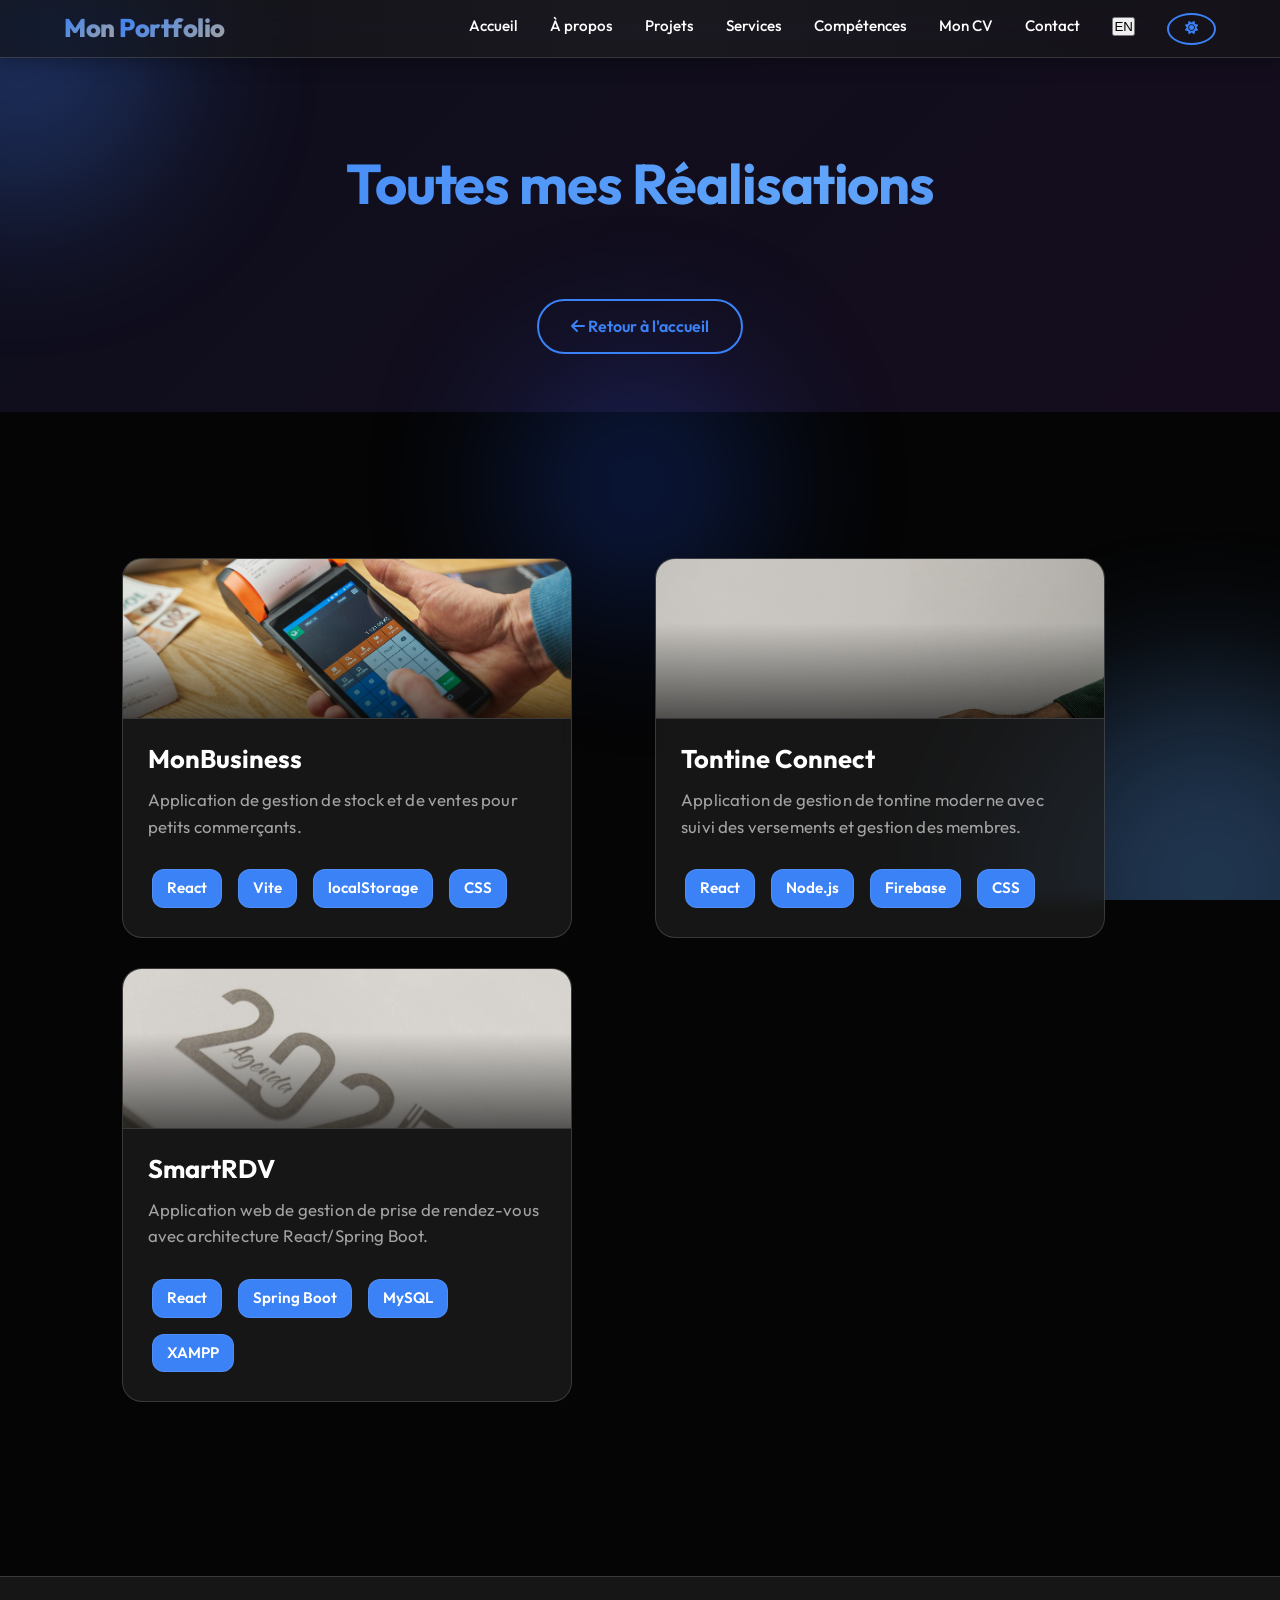
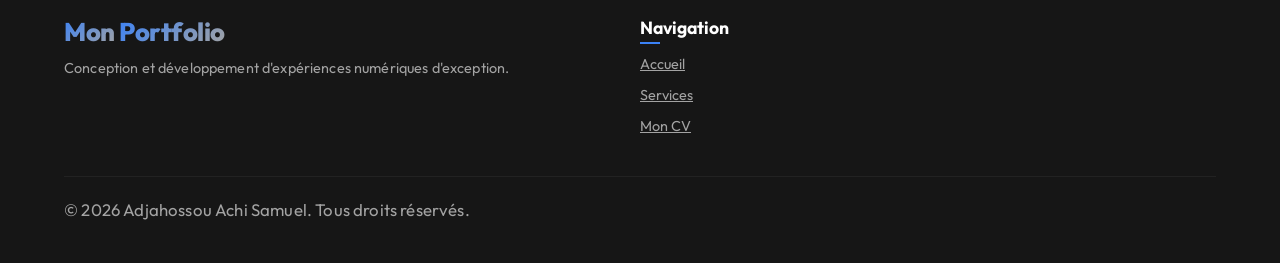
==== projects-list.html @ c3387fb6 "nouvelle mise à jrs" ====
<!DOCTYPE html>
<html lang="fr">
<head>
    <meta charset="UTF-8" />
    <meta name="viewport" content="width=device-width, initial-scale=1.0" />
    <title data-i18n="all-projects-title">Tous mes Projets | Développeur Premium</title>
    <link rel="preconnect" href="https://fonts.googleapis.com" />
    <link rel="preconnect" href="https://fonts.gstatic.com" crossorigin />
    <link href="https://fonts.googleapis.com/css2?family=Inter:wght@400;500;600&family=Outfit:wght@400;500;600;700;800&display=swap" rel="stylesheet" />
    <link rel="stylesheet" href="https://cdnjs.cloudflare.com/ajax/libs/font-awesome/6.0.0/css/all.min.css" />
    <link rel="stylesheet" href="css/style.css" />
    <link rel="stylesheet" href="css/projets.css" />
    <script src="js/languages.js" defer></script>
    <script src="js/projects.js" defer></script>
    <script src="js/i18n.js" defer></script>
    <script src="js/modale.js" defer></script>
    <script src="js/theme.js" defer></script>
    <style>
        .projects-page-header {
            padding: 150px 5% 50px;
            text-align: center;
            background: linear-gradient(135deg, rgba(99, 102, 241, 0.1) 0%, rgba(168, 85, 247, 0.1) 100%);
        }
        .projects-grid-full {
            display: grid;
            grid-template-columns: repeat(auto-fit, minmax(350px, 1fr));
            gap: 30px;
            padding: 50px 5%;
            max-width: 1400px;
            margin: 0 auto;
        }
        .back-home {
            margin-top: 20px;
            display: inline-block;
        }
    </style>
</head>
<body>
    <!-- Animations d'arrière-plan -->
    <div class="background-animations">
      <div class="blob blob-1"></div>
      <div class="blob blob-2"></div>
      <div class="blob blob-3"></div>
    </div>

    <header>
      <div class="logo">
        <h3><span data-i18n="logo-mon">Mon</span> <span>Portfolio</span></h3>
      </div>
      <div class="menu-toggle" id="mobile-menu">
        <i class="fas fa-bars"></i>
      </div>
      <nav id="nav-menu">
        <ul>
          <li><a href="index.html#Accueil" data-i18n="nav-home">Accueil</a></li>
          <li><a href="index.html#APropos" data-i18n="nav-about">À propos</a></li>
          <li><a href="index.html#Projets" data-i18n="nav-projects">Projets</a></li>
          <li><a href="Services/services.html" data-i18n="nav-services">Services</a></li>
          <li><a href="index.html#Competences" data-i18n="nav-skills">Compétences</a></li>
          <li><a href="CV/MON_CV.html" data-i18n="nav-cv">Mon CV</a></li>
          <li><a href="index.html#Contact" data-i18n="nav-contact">Contact</a></li>
          <li>
            <button id="langToggle" class="lang-toggle-btn">EN</button>
          </li>
          <li>
            <button id="themeToggle" class="btn btn-secondary" style="padding: 0.4rem 1rem; border-radius: 50%; min-width: 40px;">
              <i class="fas fa-sun"></i>
            </button>
          </li>
        </ul>
      </nav>
    </header>

    <main>
        <section class="projects-page-header">
            <h1 class="animate-text-gradient" data-i18n="all-projects-title">Toutes mes Réalisations</h1>
            <p class="reveal reveal-up" data-i18n="all-projects-subtitle">Découvrez l'ensemble de mes projets, du développement web aux applications complexes.</p>
            <a href="index.html" class="btn btn-secondary back-home" data-i18n="btn-back-home"><i class="fas fa-arrow-left"></i> Retour à l'accueil</a>
        </section>

        <section class="projects-list-section">
            <div id="projectsGrid" class="projects-grid-full">
                <!-- Les projets seront chargés ici via JS -->
            </div>
        </section>
    </main>

    <!-- Modal pour les projets -->
    <div id="projectModal" class="modal">
        <div class="modal-content">
            <span class="close-modal">&times;</span>
            <div id="modalContent"></div>
        </div>
    </div>

    <footer>
        <div class="footer-content">
            <div class="footer-section">
                <div class="logo">
                    <h3><span data-i18n="logo-mon">Mon</span> <span>Portfolio</span></h3>
                </div>
                <p data-i18n="footer-desc">Conception et développement d'expériences numériques d'exception.</p>
            </div>
            <div class="footer-section">
                <h4 data-i18n="footer-nav-title">Navigation</h4>
                <ul>
                    <li><a href="index.html#Accueil" data-i18n="nav-home">Accueil</a></li>
                    <li><a href="Services/services.html" data-i18n="nav-services">Services</a></li>
                    <li><a href="CV/MON_CV.html" data-i18n="nav-cv">Mon CV</a></li>
                </ul>
            </div>
        </div>
        <div class="footer-bottom">
            <p>&copy; 2026 Adjahossou Achi Samuel. Tous droits réservés.</p>
        </div>
    </footer>

    <script>
        document.addEventListener('DOMContentLoaded', () => {
            const projectsGrid = document.getElementById('projectsGrid');
            const lang = localStorage.getItem('portfolio-lang') || 'fr';
            
            function renderProjectsWithLang(currentLang) {
                if (!window.projectsData) return;
                
                projectsGrid.innerHTML = '';
                
                Object.keys(window.projectsData).forEach(id => {
                    const project = window.projectsData[id];
                    const content = project[currentLang] || project['fr'];
                    
                    const card = document.createElement('div');
                    card.className = 'project-card reveal active';
                    card.setAttribute('data-project', id);
                    
                    card.innerHTML = `
                        <div class="project-card-img">
                            <img src="${project.image}" alt="${content.title}">
                        </div>
                        <div class="project-card-content">
                            <h3>${content.title}</h3>
                            <p>${content.description}</p>
                            <div class="project-card-tech">
                                ${project.technologies.map(tech => `<span class="tech-tag">${tech}</span>`).join('')}
                            </div>
                        </div>
                    `;
                    
                    card.addEventListener('click', () => {
                        if (typeof openProjectModal === 'function') {
                            openProjectModal(id);
                        }
                    });
                    
                    projectsGrid.appendChild(card);
                });
            }

            // Écouter les changements de langue pour re-rendre sans recharger
            document.addEventListener('languageChanged', (e) => {
                renderProjectsWithLang(e.detail.lang);
            });

            // Rendu initial
            if (window.projectsData) {
                renderProjectsWithLang(lang);
                if (window.refreshAnimations) window.refreshAnimations();
            } else {
                const checkData = setInterval(() => {
                    if (window.projectsData) {
                        renderProjectsWithLang(lang);
                        if (window.refreshAnimations) window.refreshAnimations();
                        clearInterval(checkData);
                    }
                }, 50);
                setTimeout(() => clearInterval(checkData), 5000);
            }
        });
    </script>
</body>
</html>
---- css/style.css ----
/* ========================================
   STYLE GÉNÉRAL - PORTFOLIO
   ======================================== */

/* Importation des polices */
@import url("https://fonts.googleapis.com/css2?family=Poppins:wght@300;400;500;600;700;800&display=swap");

/* ========================================
   VARIABLES ET RÉINITIALISATION
   ======================================== */
/* Variable Definitions */
:root {
  --primary-color: #3b82f6;           /* Blue */
  --primary-glow: rgba(59, 130, 246, 0.4);
  --secondary-color: #60a5fa;         /* Light Blue */
  --accent-color: #1d4ed8;            /* Dark Blue */
  --bg-dark: #050505;                 /* Almost Black */
  --bg-card: rgba(30, 30, 30, 0.7);   /* Dark Gray */
  --glass-bg: rgba(20, 20, 20, 0.7);  /* Near Black */
  --glass-border: rgba(255, 255, 255, 0.15); /* Gray border */
  --text-main: #ffffff;               /* White text */
  --text-dim: #a3a3a3;                /* Gray text */
  --text-light: #525252;              /* Darker Gray text */
  --white: #ffffff;
  --black: #000000;
  --gradient-main: linear-gradient(135deg, var(--primary-color), var(--text-dim));
  --glass-shadow: 0 10px 40px rgba(0, 0, 0, 0.5);
  --transition-smooth: all 0.5s cubic-bezier(0.4, 0, 0.2, 1);
}

[data-theme="light"] {
  --primary-color: #0055ff;           
  --primary-glow: rgba(0, 85, 255, 0.3);
  --secondary-color: #0099ff;         
  --accent-color: #00d4ff;            
  --bg-dark: #f2f7ff;                 
  --bg-card: rgba(255, 255, 255, 0.95);
  --glass-bg: rgba(255, 255, 255, 0.85);
  --glass-border: rgba(0, 85, 255, 0.25);
  --text-main: #0a192f;              
  --text-dim: #293d5a;
  --text-light: #557799;
  --glass-shadow: 0 10px 40px rgba(0, 85, 255, 0.15);
}

/* Background Animations */
.background-animations {
  position: fixed;
  top: 0; left: 0; width: 100vw; height: 100vh;
  z-index: -2;
  overflow: hidden;
  pointer-events: none;
}
.blob {
  position: absolute;
  filter: blur(80px);
  opacity: 0.3;
  animation: floatBlob 15s ease-in-out infinite alternate;
  border-radius: 50%;
}
.blob-1 { width: 300px; height: 300px; background: var(--primary-color); top: -10%; left: -10%; }
.blob-2 { width: 400px; height: 400px; background: var(--secondary-color); bottom: -20%; right: -10%; animation-delay: -5s; }
.blob-3 { width: 250px; height: 250px; background: var(--accent-color); top: 40%; left: 40%; animation-delay: -10s; }

@keyframes floatBlob {
  0% { transform: translate(0, 0) scale(1); }
  50% { transform: translate(50px, 100px) scale(1.1); }
  100% { transform: translate(-50px, 50px) scale(0.9); }
}

* {
  margin: 0;
  padding: 0;
  box-sizing: border-box;
}

html {
  scroll-behavior: smooth;
  font-size: 16px;
}

body {
  font-family:
    "Outfit",
    "Inter",
    -apple-system,
    sans-serif;
  color: var(--text-main);
  line-height: 1.6;
  overflow-x: hidden;
  background: var(--bg-dark);
}

/* Glassmorphism Utility */
.glass {
  background: var(--glass-bg);
  backdrop-filter: blur(12px);
  -webkit-backdrop-filter: blur(12px);
  border: 1px solid var(--glass-border);
  box-shadow: var(--glass-shadow);
}

/* ========================================
   TYPOGRAPHIE GÉNÉRALE
   ======================================== */
h1,
h2,
h3,
h4,
h5,
h6 {
  font-weight: 700;
  line-height: 1.2;
  margin-bottom: 1rem;
}

h1 {
  font-size: 3.5rem;
  letter-spacing: -0.02em;
}
h2 {
  font-size: 2.8rem;
  position: relative;
  display: block; /* Changed from inline-block to allow centering */
  text-align: center;
  margin-bottom: 4rem;
  font-weight: 800;
  color: var(--primary-color);
  width: fit-content;
  margin-left: auto;
  margin-right: auto;
}

h2:after {
  content: "";
  position: absolute;
  bottom: -12px;
  left: 50%; /* Center by default */
  transform: translateX(-50%);
  width: 60px;
  height: 5px;
  background: var(--gradient-main);
  border-radius: 10px;
}

/* ========================================
   ANIMATIONS DE RÉVÉLATION
   ======================================== */
.reveal {
  position: relative;
  opacity: 0;
  transition: all 0.8s cubic-bezier(0.2, 0.8, 0.2, 1);
  pointer-events: none;
}

.reveal.active {
  opacity: 1;
  transform: translate(0, 0) !important;
  pointer-events: auto;
}

.reveal-up { transform: translateY(50px); }
.reveal-left { transform: translateX(-50px); }
.reveal-right { transform: translateX(50px); }

/* Animation de frappe */
.typewriter {
  display: inline-block;
  overflow: hidden;
  white-space: nowrap;
  border-right: 3px solid var(--primary-color);
  animation: blink-caret 0.75s step-end infinite;
}

@keyframes blink-caret {
  from, to { border-color: transparent; }
  50% { border-color: var(--primary-color); }
}

/* General padding for the main sections */
#Projets,
#Contact {
  padding: 60px 0;
  background: var(--bg-dark);
}

h3 {
  font-size: 1.6rem;
  font-weight: 700;
}
h4 {
  font-size: 1.25rem;
  font-weight: 600;
}

p {
  color: var(--text-dim);
  margin-bottom: 1.2rem;
  font-size: 1.05rem;
  letter-spacing: 0.01em;
}

/* ========================================
   HEADER & NAVIGATION
   ======================================== */
/* ========================================
   HEADER & NAVIGATION
   ======================================== */
header {
  position: fixed;
  top: 0;
  left: 0;
  width: 100%;
  padding: 0.8rem 5%;
  background: var(--glass-bg);
  backdrop-filter: blur(20px) saturate(180%);
  -webkit-backdrop-filter: blur(20px) saturate(180%);
  border-bottom: 1px solid var(--glass-border);
  border-radius: 0;
  box-shadow: 0 4px 20px rgba(0, 0, 0, 0.3);
  z-index: 1000;
  display: flex;
  justify-content: space-between;
  align-items: center;
  overflow: hidden;
}

/* Liquid Glass Reflection Effect */
header::before {
  content: "";
  position: absolute;
  top: -50%;
  left: -50%;
  width: 200%;
  height: 200%;
  background: radial-gradient(
    circle,
    rgba(255, 255, 255, 0.03) 0%,
    transparent 50%
  );
  pointer-events: none;
  animation: liquidMove 10s infinite linear;
}

@keyframes liquidMove {
  0% {
    transform: translate(-10%, -10%) rotate(0deg);
  }
  50% {
    transform: translate(10%, 10%) rotate(180deg);
  }
  100% {
    transform: translate(-10%, -10%) rotate(360deg);
  }
}

.logo {
  display: flex;
  align-items: center;
  gap: 1rem;
  z-index: 2;
}

.logo h3 {
  margin: 0;
  color: var(--text-main);
  font-weight: 800;
  letter-spacing: -0.5px;
}

.logo h3 span {
  background: var(--gradient-main);
  -webkit-background-clip: text;
  -webkit-text-fill-color: transparent;
  background-clip: text;
}

nav ul {
  display: flex;
  list-style: none;
  gap: 2rem;
  z-index: 2;
}

/* nav link colors */
header nav a {
  color: var(--text-main);
  padding: 0.5rem 1rem;
  transition: color 0.3s;
}
header nav a:hover {
  color: var(--primary-color);
}

nav ul li a {
  text-decoration: none;
  color: var(--text-main);
  font-weight: 500;
  transition: var(--transition-smooth);
  position: relative;
  padding: 0.5rem 0;
  font-size: 0.95rem;
}

nav ul li a:hover {
  color: var(--secondary-color);
  text-shadow: 0 0 10px var(--primary-glow);
}

nav ul li a::after {
  content: "";
  position: absolute;
  bottom: -2px;
  left: 0;
  width: 0;
  height: 2px;
  background: var(--gradient-main);
  transition: var(--transition-smooth);
  border-radius: 2px;
}

nav ul li a:hover::after {
  width: 100%;
}

/* ========================================
   SECTION PRINCIPALE
   ======================================== */
#main {
  margin-top: 0;
}

section {
  padding: 6rem 5% 4rem 5%;
}

/* ========================================
   BOUTONS
   ======================================== */
.btn {
  display: inline-block;
  padding: 0.8rem 2rem;
  border-radius: 50px;
  text-decoration: none;
  font-weight: 600;
  transition: var(--transition);
  border: none;
  cursor: pointer;
  position: relative;
  overflow: hidden;
  z-index: 1;
}

.btn:before {
  content: "";
  position: absolute;
  top: 0;
  left: -100%;
  width: 100%;
  height: 100%;
  background: rgba(255, 255, 255, 0.2);
  transition: left 0.5s;
  z-index: -1;
}

.btn:hover:before {
  left: 100%;
}

.btn-primary {
  background: var(--gradient-main);
  color: var(--white);
  box-shadow: 0 5px 20px var(--primary-glow);
}

.btn-primary:hover {
  transform: translateY(-3px);
  box-shadow: var(--box-shadow-hover);
}

.btn-secondary {
  background: transparent;
  color: var(--primary-color);
  border: 2px solid var(--primary-color);
}

.btn-primary:hover, .btn-secondary:hover {
    filter: brightness(1.1);
}

.social-link {
    background: var(--primary-color);
    color: var(--white);
}

.social-link:hover {
    background: var(--secondary-color);
    transform: translateY(-3px);
}

/* ========================================
   CARDS ET CONTENEURS
   ======================================== */
.card {
  background: var(--bg-card);
  border-radius: 15px;
  padding: 2rem;
  box-shadow: var(--box-shadow);
  transition: var(--transition);
  position: relative;
  overflow: hidden;
}

.card:hover {
  transform: translateY(-10px);
  box-shadow: var(--box-shadow-hover);
}

.card:before {
  content: "";
  position: absolute;
  top: 0;
  left: 0;
  width: 100%;
  height: 5px;
  background: var(--gradient-main);
}

/* ========================================
   GRILLES ET LAYOUT
   ======================================== */
.grid {
  display: grid;
  grid-template-columns: repeat(auto-fit, minmax(300px, 1fr));
  gap: 2rem;
}

.container {
  max-width: 1200px;
  margin: 0 auto;
  padding: 0 2rem;
}

/* ========================================
   TAGS TECHNOLOGIES
   ======================================== */
.tech-tag {
  display: inline-block;
  padding: 0.4rem 1rem;
  background: var(--bg-dark);
  color: var(--text-dim);
  border-radius: 50px;
  font-size: 0.85rem;
  font-weight: 500;
  margin: 0.3rem;
  transition: var(--transition);
  border: 1px solid var(--glass-border);
}

.tech-tag:hover {
  background: var(--gradient-main);
  color: var(--white);
  transform: scale(1.05);
  border-color: var(--white);
}

/* ========================================
   ICÔNES
   ======================================== */
.icon-circle {
  width: 60px;
  height: 60px;
  background: var(--gradient-main);
  border-radius: 50%;
  display: flex;
  align-items: center;
  justify-content: center;
  color: var(--white);
  font-size: 1.5rem;
  margin-bottom: 1rem;
  transition: var(--transition);
}

.icon-circle:hover {
  transform: rotate(360deg) scale(1.1);
}

/* ========================================
   ANIMATIONS GÉNÉRALES
   ======================================== */
/* ========================================
   ANIMATIONS AVANCÉES
   ======================================== */
@keyframes revealUp {
  from {
    opacity: 0;
    transform: translateY(40px);
  }
  to {
    opacity: 1;
    transform: translateY(0);
  }
}

@keyframes revealLeft {
  from {
    opacity: 0;
    transform: translateX(-40px);
  }
  to {
    opacity: 1;
    transform: translateX(0);
  }
}

@keyframes revealRight {
  from {
    opacity: 0;
    transform: translateX(40px);
  }
  to {
    opacity: 1;
    transform: translateX(0);
  }
}

@keyframes scaleUp {
  from {
    opacity: 0;
    transform: scale(0.9);
  }
  to {
    opacity: 1;
    transform: scale(1);
  }
}

.reveal {
  opacity: 0;
  transition: all 0.8s cubic-bezier(0.5, 0, 0, 1);
}

.reveal.active {
  opacity: 1;
  transform: none !important;
}

.reveal-up { transform: translateY(40px); }
.reveal-left { transform: translateX(-40px); }
.reveal-right { transform: translateX(40px); }
.reveal-scale { transform: scale(0.9); }

/* Animation de texte gradient qui défile */
.animate-text-gradient {
  background: linear-gradient(
    to right,
    var(--primary-color),
    var(--secondary-color),
    var(--accent-color),
    var(--primary-color)
  );
  background-size: 200% auto;
  -webkit-background-clip: text;
  background-clip: text;
  -webkit-text-fill-color: transparent;
  animation: gradientFlow 4s linear infinite;
}

@keyframes gradientFlow {
  to { background-position: 200% center; }
}

@keyframes bounce {
  0%,
  100% {
    transform: translateY(0);
  }
  50% {
    transform: translateY(-10px);
  }
}

.bounce {
  animation: bounce 2s infinite;
}

@keyframes pulse {
  0% {
    transform: scale(1);
  }
  50% {
    transform: scale(1.05);
  }
  100% {
    transform: scale(1);
  }
}

.pulse {
  animation: pulse 2s infinite;
}

/* ========================================
   SECTIONS SPÉCIFIQUES
   ======================================== */

/* Section Accueil */
#Accueil {
  /* height reduced to slice off some of the full viewport for a tighter look */
  min-height: 80vh;
  display: flex;
  align-items: center;
  position: relative;
  overflow: hidden;
  background: linear-gradient(
    135deg,
    rgba(99, 102, 241, 0.1) 0%,
    rgba(168, 85, 247, 0.1) 100%
  );
}

#Accueil:before {
  content: "";
  position: absolute;
  top: -50%;
  right: -50%;
  width: 100%;
  height: 100%;
  background: radial-gradient(
    circle,
    rgba(99, 102, 241, 0.1) 0%,
    transparent 70%
  );
  animation: rotate 20s linear infinite;
}

@keyframes rotate {
  from {
    transform: rotate(0deg);
  }
  to {
    transform: rotate(360deg);
  }
}

/* Redesigned Skills Section */
#Competences {
  background: linear-gradient(135deg, rgba(99,102,241,0.05) 0%, rgba(168,85,247,0.05) 100%);
  padding: 30px 0; /* Reduced height by cutting vertical padding in half */
}

.skills-container {
  display: grid;
  grid-template-columns: repeat(2, 1fr); /* Align them 2 by 2 */
  gap: 2rem; /* slightly tighter gap to save vertical space */
  max-width: 1200px;
  margin: 0 auto;
}

.skill-category {
  background: var(--bg-card);
  border-radius: 20px;
  padding: 2rem;
  backdrop-filter: blur(10px);
  -webkit-backdrop-filter: blur(10px);
  border: 1px solid var(--glass-border);
  transition: var(--transition-smooth);
  box-shadow: var(--glass-shadow);
  position: relative;
  overflow: hidden;
}

.skill-category:hover {
  transform: translateY(-10px);
  background: rgba(30, 41, 59, 0.95);
  border-color: var(--primary-color);
  box-shadow: 0 20px 40px var(--primary-glow);
}

.skill-category h3 {
  margin-bottom: 1.5rem;
  color: var(--primary-color);
  font-weight: 800;
  font-size: 1.5rem;
  display: flex;
  align-items: center;
  gap: 15px;
}

.skill-category h3 span {
  width: 40px;
  height: 40px;
  background: var(--gradient-main);
  border-radius: 12px;
  display: flex;
  align-items: center;
  justify-content: center;
  color: white;
  font-size: 1rem;
}

.skill-category ul {
  list-style: none;
  display: flex;
  flex-wrap: wrap;
  gap: 10px;
}

.skill-category ul li {
  padding: 8px 16px;
  background: var(--bg-dark);
  border: 1px solid var(--glass-border);
  border-radius: 100px;
  font-size: 0.9rem;
  font-weight: 500;
  color: var(--text-dim);
  transition: var(--transition-smooth);
}

.skill-category ul li:hover {
  background: var(--primary-color);
  color: white;
  transform: scale(1.05);
  border-color: var(--primary-color);
}

.skill-category ul li:before {
    display: none;
}

/* Section Contact uses default bg from contact.css */

/* ========================================
   LOADER ET ÉTATS DE CHARGEMENT
   ======================================== */
.loader {
  width: 50px;
  height: 50px;
  border: 3px solid var(--light-color);
  border-top-color: var(--primary-color);
  border-radius: 50%;
  animation: spin 1s linear infinite;
}

@keyframes spin {
  to {
    transform: rotate(360deg);
  }
}

/* ========================================
   SCROLLBAR PERSONNALISÉE
   ======================================== */
::-webkit-scrollbar {
  width: 10px;
}

::-webkit-scrollbar-track {
  background: var(--light-color);
}

::-webkit-scrollbar-thumb {
  background: var(--gradient);
  border-radius: 5px;
}

::-webkit-scrollbar-thumb:hover {
  background: var(--gradient-hover);
}

/* ========================================
   MESSAGES DE SUCCÈS/ERREUR
   ======================================== */
.success-message,
.error-message {
  padding: 1rem 1.5rem;
  border-radius: 10px;
  display: flex;
  align-items: center;
  gap: 1rem;
  margin-top: 1rem;
  animation: slideInUp 0.5s ease;
}

@keyframes slideInUp {
  from {
    transform: translateY(20px);
    opacity: 0;
  }
  to {
    transform: translateY(0);
    opacity: 1;
  }
}

.success-message {
  background: linear-gradient(135deg, #d4edda 0%, #c3e6cb 100%);
  color: #155724;
  border-left: 4px solid #28a745;
}

.error-message {
  background: linear-gradient(135deg, #f8d7da 0%, #f5c6cb 100%);
  color: #721c24;
  border-left: 4px solid #dc3545;
}

/* ========================================
   RESPONSIVE DESIGN
   ======================================== */
@media (max-width: 1024px) {
  html {
    font-size: 15px;
  }

  h1 {
    font-size: 3rem;
  }
  h2 {
    font-size: 2.2rem;
  }
}

@media (max-width: 768px) {
  header {
    padding: 1rem;
  }

  nav ul {
    gap: 1rem;
  }

  h1 {
    font-size: 2.5rem;
  }
  h2 {
    font-size: 2rem;
  }

  section {
    padding: 6rem 1rem 3rem 1rem;
  }

  .grid {
    grid-template-columns: 1fr;
  }
  
  .skills-container {
      grid-template-columns: 1fr;
  }
}

@media (max-width: 768px) {
  html {
    font-size: 14px;
  }

  header {
    top: 10px;
    left: 10px;
    right: 10px;
    padding: 0.8rem 1.2rem;
    border-radius: 16px;
    overflow: visible; /* Required to let mobile menu be visible */
  }

  header.menu-open {
    background: var(--bg-dark); /* Solid background when menu is open */
  }

  nav ul {
    display: none; /* Hide desktop nav items by default on mobile if needed, but we use a different container */
  }

  h1 {
    font-size: 2rem;
  }
  h2 {
    font-size: 1.8rem;
  }

  .btn {
    padding: 0.6rem 1.5rem;
    font-size: 0.9rem;
  }

  /* Mobile Nav */
  .menu-toggle {
    display: block;
    font-size: 1.5rem;
    cursor: pointer;
    z-index: 1001;
    color: var(--text-main);
  }

  nav#nav-menu {
    position: fixed;
    top: 0;
    right: -100%;
    width: 80%;
    height: 100vh;
    background: rgba(5, 5, 5, 0.98);
    backdrop-filter: blur(20px);
    -webkit-backdrop-filter: blur(20px);
    display: flex;
    flex-direction: column;
    justify-content: center;
    align-items: center;
    transition: var(--transition-smooth);
    z-index: 1000;
    box-shadow: -10px 0 30px rgba(0,0,0,0.5);
  }

  nav#nav-menu.active {
    right: 0;
  }

  nav#nav-menu.active ul,
  nav.active ul {
    display: flex !important; /* Force display when inside the mobile nav container */
    flex-direction: column;
    gap: 2.5rem !important;
    padding: 0;
  }

  nav ul li a {
    font-size: 1.2rem;
  }
}

@media (min-width: 769px) {
  .menu-toggle {
    display: none;
  }
}

/* ========================================
   UTILITAIRES
   ======================================== */
.text-center {
  text-align: center;
}
.text-gradient {
  background: var(--gradient);
  -webkit-background-clip: text;
  -webkit-text-fill-color: transparent;
  background-clip: text;
}

.mt-1 {
  margin-top: 1rem;
}
.mt-2 {
  margin-top: 2rem;
}
.mt-3 {
  margin-top: 3rem;
}
.mb-1 {
  margin-bottom: 1rem;
}
.mb-2 {
  margin-bottom: 2rem;
}
.mb-3 {
  margin-bottom: 3rem;
}

.hidden {
  opacity: 0;
  transform: translateY(20px);
  transition: all 0.6s ease;
}

.visible {
  opacity: 1;
  transform: translateY(0);
}

/* ========================================
   SECTION À PROPOS
   ======================================== */
#APropos {
  background: var(--bg-dark);
}

.about-container {
  display: grid;
  grid-template-columns: 0.8fr 1.2fr;
  gap: 60px;
  align-items: center;
  max-width: 1100px;
  margin: 0 auto;
}

.about-image {
  position: relative;
}

.image-wrapper {
  position: relative;
  border-radius: 30px;
  overflow: hidden;
  border: 2px solid var(--glass-border);
  box-shadow: 0 20px 40px rgba(0, 0, 0, 0.4);
}

.image-wrapper img {
  width: 100%;
  height: auto;
  display: block;
  transition: var(--transition-smooth);
}

.about-image::after {
  content: "";
  position: absolute;
  top: 20px;
  right: -20px;
  width: 100%;
  height: 100%;
  border: 2px solid var(--primary-color);
  border-radius: 30px;
  z-index: -1;
  transition: var(--transition-smooth);
}

.about-image:hover img {
  transform: scale(1.05);
}

.about-image:hover::after {
  transform: translate(-10px, -10px);
}

.about-text h3 {
  font-size: 2.2rem;
  margin-bottom: 10px;
  background: var(--gradient-main);
  -webkit-background-clip: text;
  -webkit-text-fill-color: transparent;
  background-clip: text;
}

.about-subtitle {
  font-size: 1.1rem;
  color: var(--primary-color);
  font-weight: 600;
  margin-bottom: 25px;
  text-transform: uppercase;
  letter-spacing: 1px;
}

.about-text p {
  font-size: 1.1rem;
  line-height: 1.8;
  margin-bottom: 20px;
}

.about-stats {
  display: grid;
  grid-template-columns: repeat(3, 1fr);
  gap: 20px;
  margin: 35px 0;
}

.stat-item {
  background: var(--bg-card);
  padding: 20px;
  border-radius: 20px;
  text-align: center;
  border: 1px solid var(--glass-border);
  transition: var(--transition-smooth);
}

.stat-item:hover {
  background: rgba(255, 255, 255, 0.05);
  transform: translateY(-5px);
  border-color: var(--primary-color);
}

.stat-number {
  display: block;
  font-size: 1.8rem;
  font-weight: 800;
  color: var(--primary-color);
  margin-bottom: 5px;
}

.stat-label {
  font-size: 0.8rem;
  color: var(--text-dim);
  text-transform: uppercase;
  letter-spacing: 1px;
}

.about-cta {
  margin-top: 40px;
}

@media (max-width: 968px) {
  .about-container {
    grid-template-columns: 1fr;
    text-align: center;
    gap: 40px;
  }
  .about-image {
    max-width: 400px;
    margin: 0 auto;
  }
  .about-image::after {
    right: 15px;
  }
  .about-stats {
    max-width: 500px;
    margin: 35px auto;
  }
}

@media (max-width: 480px) {
  .about-stats {
    grid-template-columns: 1fr;
  }
}
::selection {
  background: var(--primary-color);
  color: var(--white);
}

::-moz-selection {
  background: var(--primary-color);
  color: var(--white);
}

/* ========================================
   SECTION PARCOURS (TIMELINE)
   ======================================== */
#Parcours {
  background: var(--bg-dark);
}

.timeline {
  position: relative;
  max-width: 900px;
  margin: 50px auto;
  padding: 40px 0;
}

.timeline::before {
  content: "";
  position: absolute;
  top: 0;
  left: 50%;
  width: 2px;
  height: 100%;
  background: var(--glass-border);
  transform: translateX(-50%);
}

.timeline-item {
  position: relative;
  width: 50%;
  padding: 20px 40px;
  margin-bottom: 30px;
}

.timeline-item:nth-child(odd) {
  left: 0;
  text-align: right;
}

.timeline-item:nth-child(even) {
  left: 50%;
  text-align: left;
}

.timeline-dot {
  position: absolute;
  top: 30px;
  width: 16px;
  height: 16px;
  background: var(--primary-color);
  border-radius: 50%;
  z-index: 2;
  box-shadow: 0 0 15px var(--primary-glow);
}

.timeline-item:nth-child(odd) .timeline-dot {
  right: -8px;
}

.timeline-item:nth-child(even) .timeline-dot {
  left: -8px;
}

.timeline-date {
  font-size: 1.1rem;
  font-weight: 800;
  color: var(--primary-color);
  margin-bottom: 10px;
}

.timeline-content {
  padding: 25px;
  border-radius: 20px;
  transition: var(--transition-smooth);
}

.timeline-content:hover {
  transform: scale(1.05);
  border-color: var(--primary-color);
  background: rgba(255, 255, 255, 0.05);
}

.timeline-content h3 {
  font-size: 1.3rem;
  margin-bottom: 8px;
}

.timeline-location {
  font-size: 0.9rem;
  color: var(--text-dim);
  margin-bottom: 15px;
  font-weight: 500;
}

.timeline-location i {
  color: var(--primary-color);
  margin-right: 5px;
}

.center-btn {
  display: flex;
  justify-content: center;
  margin-top: 40px;
}

@media (max-width: 768px) {
  .timeline::before {
    left: 30px;
  }
  .timeline-item {
    width: 100%;
    left: 0 !important;
    text-align: left !important;
    padding-left: 70px;
  }
  .timeline-dot {
    left: 22px !important;
  }
}

/* ========================================
   FOOTER
   ======================================== */
footer {
  background: var(--bg-card);
  backdrop-filter: blur(20px);
  padding: 40px 5% 20px 5%;
  border-top: 1px solid var(--glass-border);
  margin-top: 60px;
}

.footer-content {
  display: grid;
  grid-template-columns: 2fr 1fr 1fr;
  gap: 30px;
  max-width: 1200px;
  margin: 0 auto;
}

.footer-section h4 {
  color: var(--text-main);
  margin-bottom: 15px;
  font-size: 1.1rem;
  font-weight: 700;
  position: relative;
}

.footer-section h4::after {
  content: "";
  position: absolute;
  bottom: -6px;
  left: 0;
  width: 20px;
  height: 2px;
  background: var(--primary-color);
}

.footer-section p {
  color: var(--text-dim);
  line-height: 1.5;
  margin: 10px 0;
  font-size: 0.9rem;
}

.footer-section ul {
  list-style: none;
}

.footer-section ul li {
  margin-bottom: 8px;
  font-size: 0.9rem;
}

.footer-section ul li a {
  color: var(--text-dim);
  transition: var(--transition-smooth);
}

.footer-section ul li a:hover {
  color: var(--primary-color);
  padding-left: 5px;
}

.footer-section ul li i {
  color: var(--primary-color);
  margin-right: 10px;
  width: 20px;
}

.footer-social {
  display: flex;
  gap: 15px;
  margin-top: 20px;
}

.footer-social a {
  width: 40px;
  height: 40px;
  background: rgba(255, 255, 255, 0.05);
  border-radius: 50%;
  display: flex;
  align-items: center;
  justify-content: center;
  text-decoration: none;
  color: var(--text-main);
  transition: var(--transition-smooth);
  border: 1px solid var(--glass-border);
}

.footer-social a:hover {
  background: var(--primary-color);
  color: white;
  transform: translateY(-5px);
  box-shadow: 0 10px 20px var(--primary-glow);
}

.footer-bottom {
  border-top: 1px solid rgba(255, 255, 255, 0.05);
  margin-top: 30px;
  padding-top: 20px;
  display: flex;
  justify-content: space-between;
  align-items: center;
  color: var(--text-dim);
  font-size: 0.85rem;
}

.back-to-top {
  width: 45px;
  height: 45px;
  background: var(--primary-color);
  border-radius: 50%;
  display: flex;
  align-items: center;
  justify-content: center;
  color: white;
  transition: var(--transition-smooth);
  box-shadow: 0 8px 16px var(--primary-glow);
}

.back-to-top:hover {
  transform: translateY(-5px);
  box-shadow: 0 12px 24px var(--primary-glow);
}

@media (max-width: 968px) {
  .footer-content {
    grid-template-columns: 1fr 1fr;
  }
}

@media (max-width: 576px) {
  .footer-content {
    grid-template-columns: 1fr;
    gap: 40px;
  }
  .footer-bottom {
    flex-direction: column;
    gap: 20px;
    text-align: center;
  }
}
---- css/projets.css ----
.projects-container-wrapper {
    width: 100%;
    overflow: hidden;
    padding: 20px 0;
}

.projects-container {
    display: flex;
    flex-wrap: nowrap; /* Force cards on the same line */
    justify-content: center;
    gap: 2.5rem;
    padding: 20px;
    max-width: 1400px; /* Increased to allow 3 large cards */
    margin: 0 auto;
}
/* Carte de projet */
.project-card {
    flex: 1; /* Automatically share space evenly */
    min-width: 300px; /* Minimum width before squishing */
    max-width: 450px;
    cursor: pointer;
    transition: var(--transition-smooth);
    border: 1px solid var(--glass-border);
    border-radius: 20px;
    padding: 0; /* Pas de padding pour l'image */
    background: var(--bg-card);
    backdrop-filter: blur(8px);
    -webkit-backdrop-filter: blur(8px);
    position: relative;
    overflow: hidden;
    display: flex;
    flex-direction: column;
}

.project-card:hover {
    transform: translateY(-10px);
    background: rgba(255, 255, 255, 0.08);
    border-color: var(--secondary-color);
    box-shadow: 0 10px 40px var(--primary-glow);
}

.project-card-img {
    width: 100%;
    height: 160px; /* Reduced image height */
    position: relative;
    overflow: hidden;
    border-bottom: 1px solid var(--glass-border);
}

.project-card-img::after {
    content: '';
    position: absolute;
    inset: 0;
    background: linear-gradient(to top, rgba(0,0,0,0.6) 0%, transparent 60%);
    pointer-events: none;
    transition: opacity 0.4s ease;
}

.project-card-img img {
    width: 100%;
    height: 100%;
    object-fit: cover;
    transform: scale(1.12); /* Started zoomed in */
    transition: transform 0.6s cubic-bezier(0.16, 1, 0.3, 1);
}

.project-card:hover .project-card-img img {
    transform: scale(1); /* Zoom out on hover */
}

.project-card:hover .project-card-img::after {
    opacity: 0;
}

.project-card h3, 
.project-card p, 
.project-card-tech {
    margin-left: 25px;
    margin-right: 25px;
}

.project-card-tech {
    margin-bottom: 25px;
    display: flex;
    flex-wrap: wrap;
    gap: 8px;
}

.project-card h3 {
    margin-top: 25px;
    margin-bottom: 12px;
    color: var(--text-main);
    font-size: 1.6rem; /* Increased font size */
    font-weight: 700;
}

.project-card p {
    margin-bottom: 25px;
    font-size: 1.05rem; /* Increased font size */
    color: var(--text-dim);
    line-height: 1.6;
}

.tech-tag {
    display: inline-block;
    background: var(--primary-color);
    color: #ffffff; /* Always white on primary color background */
    padding: 6px 14px;
    border-radius: 12px;
    margin: 4px;
    font-size: 0.95rem;
    font-weight: 600;
    border: 1px solid rgba(255, 255, 255, 0.1);
}

/* Styles pour le modal */
.modal {
    display: none;
    position: fixed;
    z-index: 2000;
    left: 0;
    top: 0;
    width: 100%;
    height: 100%;
    background-color: rgba(0, 0, 0, 0.85);
    backdrop-filter: blur(10px);
    -webkit-backdrop-filter: blur(10px);
    animation: fadeIn 0.4s ease;
}

/* Overrides pour le Thème Clair */
[data-theme="light"] .project-card:hover {
    background: #fff;
    box-shadow: 0 10px 40px rgba(0, 85, 255, 0.1);
}

[data-theme="light"] .modal-info-card {
    background: #fff;
}

[data-theme="light"] .modal-info-card h4 {
    color: var(--text-main);
}

[data-theme="light"] .modal-section-box {
    border-bottom-color: rgba(0, 0, 0, 0.05);
}

[data-theme="light"] .modal-project-title {
    background: var(--primary-color);
    -webkit-background-clip: text;
    background-clip: text; /* Standard property for compatibility */
    -webkit-text-fill-color: transparent;
}

.modal-content {
    background-color: var(--bg-dark);
    margin: 2% auto;
    padding: 40px;
    border-radius: 28px;
    width: 90%;
    max-width: 1100px;
    max-height: 90vh;
    overflow-y: auto;
    position: relative;
    border: 1px solid var(--glass-border);
    box-shadow: 0 20px 80px rgba(0,0,0,0.8);
    animation: slideIn 0.5s cubic-bezier(0.4, 0, 0.2, 1);
}

.close-modal {
    position: absolute;
    right: 25px;
    top: 15px;
    font-size: 35px;
    font-weight: bold;
    cursor: pointer;
    color: var(--text-dim);
    transition: color 0.3s;
}

.close-modal:hover {
    color: var(--primary-color);
}

#modalContent {
    margin-top: 20px;
}

.modal-project-image {
    width: 100%;
    max-height: 250px; /* Réduit pour laisser de la place au texte */
    object-fit: cover;
    border-radius: 16px;
    margin: 15px 0 25px 0;
    border: 1px solid var(--glass-border);
}

.modal-project-title {
    font-size: 2.5rem;
    font-weight: 800;
    margin-bottom: 20px;
    color: var(--white);
    background: var(--gradient-main);
    -webkit-background-clip: text;
    background-clip: text; /* Standard property for compatibility */
    -webkit-text-fill-color: transparent;
}

/* Grid Layout pour la modale à 2 colonnes (Main + Sidebar) */
.modal-grid-2 {
    display: grid;
    grid-template-columns: 1.8fr 1fr;
    gap: 30px;
    margin-top: 20px;
}

.modal-main-col {
    display: flex;
    flex-direction: column;
    gap: 20px;
}

.modal-section-title i {
    color: var(--primary-color);
}

.modal-project-image {
    width: 100%;
    height: auto;
    border-radius: 16px;
    border: 1px solid var(--glass-border);
    object-fit: cover;
    max-height: 220px; /* Further reduced from 320px */
    margin: 0 !important;
}

.modal-description-area {
    display: flex;
    flex-direction: column;
    gap: 15px; /* Reduced gap */
}

.modal-section-box {
    padding-bottom: 15px;
    border-bottom: 1px solid rgba(255, 255, 255, 0.05);
}

.modal-section-box:last-child {
    border-bottom: none;
}

.modal-project-description {
    font-size: 0.95rem; /* Reduced font size */
    line-height: 1.6;
    color: var(--text-dim);
    margin-bottom: 15px;
    white-space: pre-wrap;
}

.modal-section-title {
    font-size: 1rem; /* Reduced font size */
    font-weight: 700;
    color: var(--text-main);
    margin: 10px 0 8px 0;
    display: flex;
    align-items: center;
    gap: 10px;
}

.modal-side-col {
    height: sticky;
    top: 0;
}

.modal-info-card {
    background: rgba(255, 255, 255, 0.03);
    padding: 30px;
    border-radius: 20px;
    border: 1px solid var(--glass-border);
    display: flex;
    flex-direction: column;
    gap: 20px;
}

.modal-info-card h4 {
    margin: 0;
    font-size: 1.2rem;
    color: var(--text-main); /* Adapt to theme */
    display: flex;
    align-items: center;
    gap: 10px;
    margin-bottom: 10px;
}

/* On écrase certains anciens styles pour s'adapter à la grille */
.modal-content {
    max-width: 1100px;
}

@media (max-width: 992px) {
    .modal-grid-2 {
        grid-template-columns: 1fr;
    }
    .modal-side-col {
        order: 2; /* Technologies and links after the main content */
    }
}

.modal-project-link {
    display: flex;
    align-items: center;
    justify-content: center;
    gap: 10px;
    background: var(--gradient-main);
    color: var(--white);
    padding: 14px;
    border-radius: 12px;
    text-decoration: none;
    font-weight: 700;
    transition: var(--transition-smooth);
    width: 100%;
    box-shadow: 0 10px 20px var(--primary-glow);
    font-size: 0.95rem;
}

.modal-project-link:hover {
    transform: translateY(-3px);
    box-shadow: 0 15px 30px var(--primary-glow);
    filter: brightness(1.1);
}

.modal-tech-tags {
    margin: 15px 0;
    display: flex;
    flex-wrap: wrap;
    gap: 8px;
}

/* Animations */
@keyframes fadeIn {
    from { opacity: 0; }
    to { opacity: 1; }
}

@keyframes slideIn {
    from {
        transform: translateY(-50px);
        opacity: 0;
    }
    to {
        transform: translateY(0);
        opacity: 1;
    }
}

/* Responsive */
@media (max-width: 992px) {
    .projects-container {
        flex-wrap: wrap; /* Allow wrapping on tablets and mobile */
        max-width: 100%;
    }
}

@media (max-width: 768px) {
    .modal-content {
        width: 95%;
        margin: 10% auto;
        padding: 20px;
    }
    
    .modal-project-image {
        max-height: 250px;
    }
}
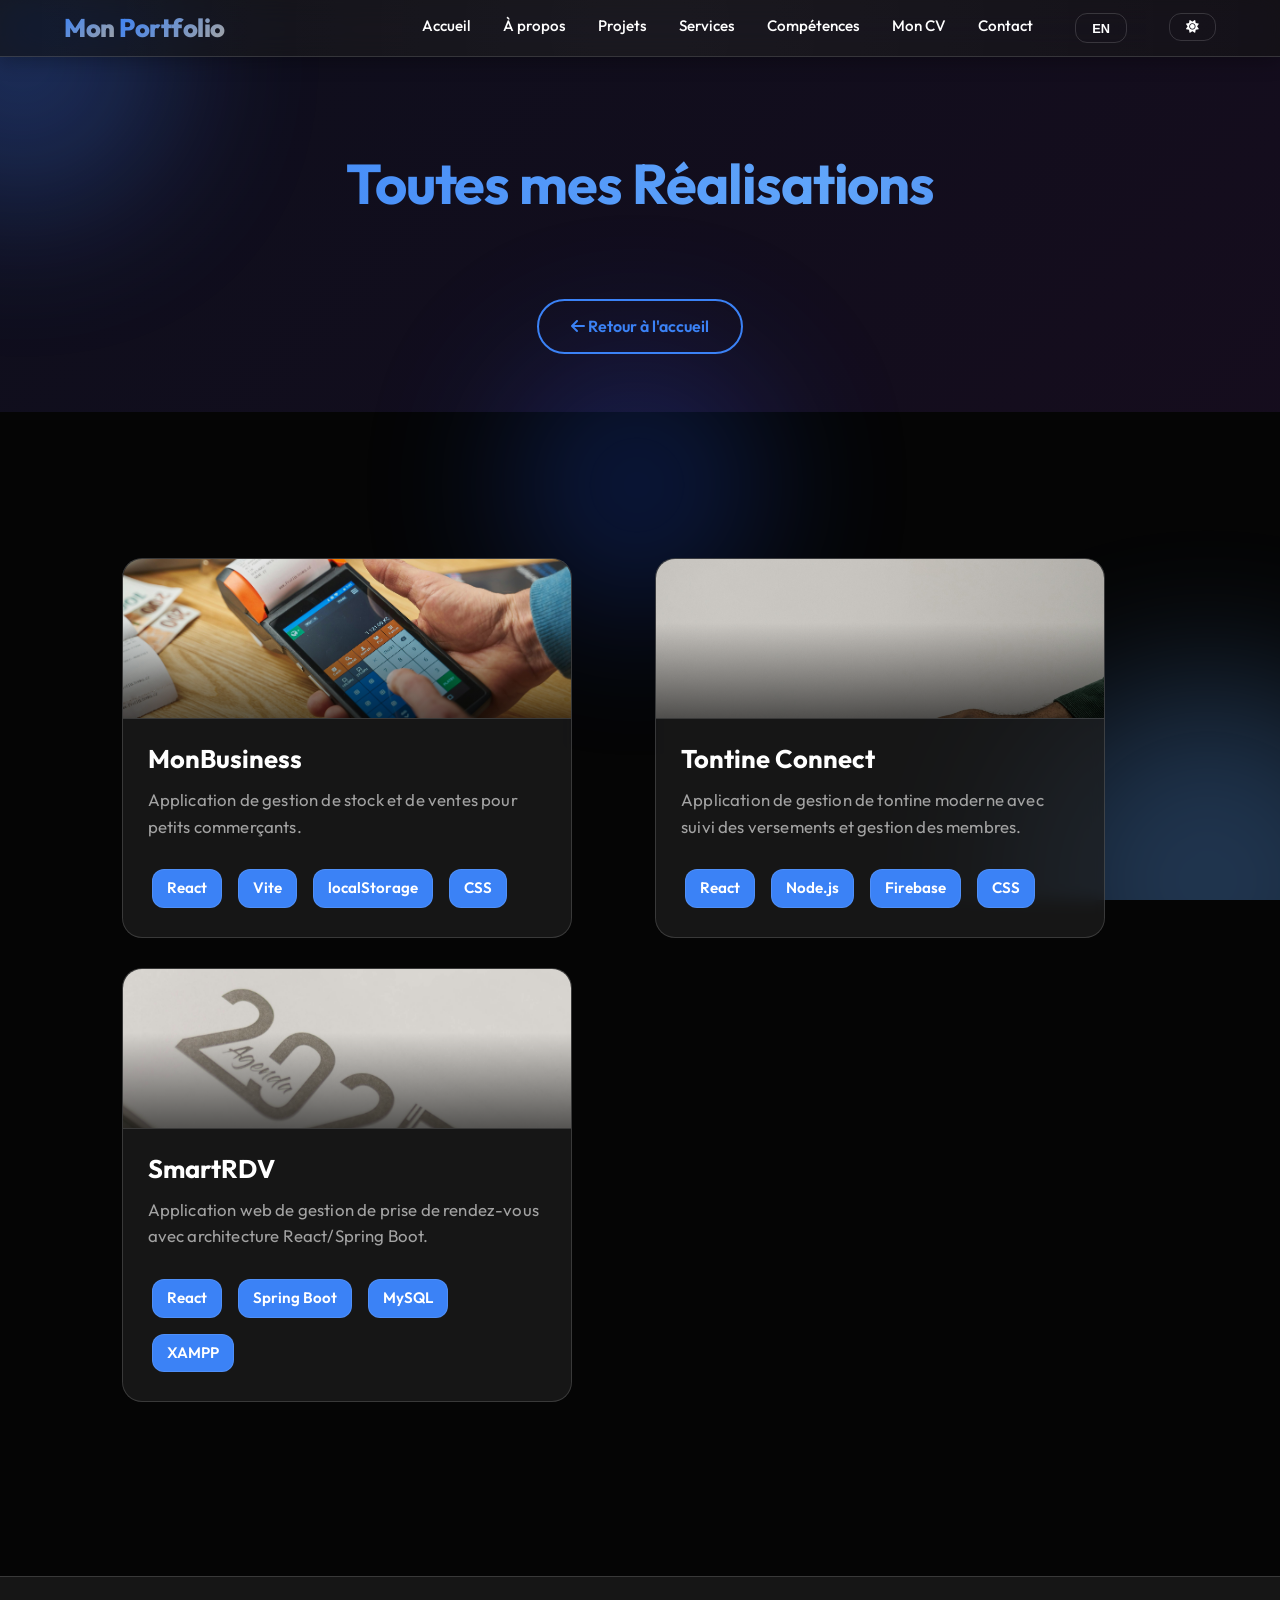
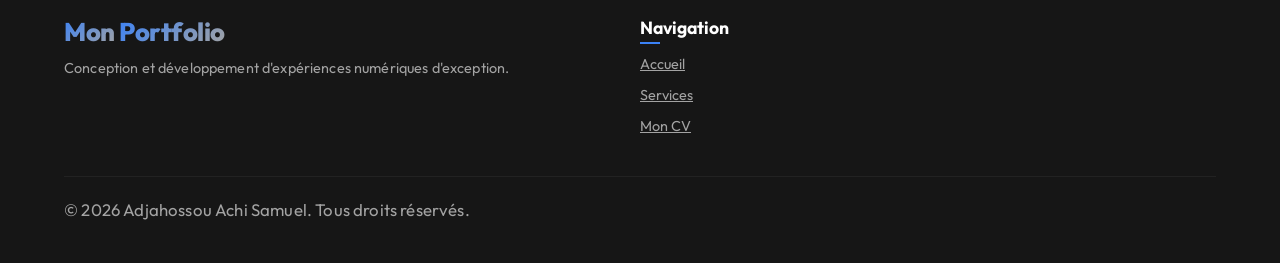
==== commit 26bbcab8: "nouvelle mise à jrrs" ====
--- a/projects-list.html
+++ b/projects-list.html
@@ -63,7 +63,7 @@
             <button id="langToggle" class="lang-toggle-btn">EN</button>
           </li>
           <li>
-            <button id="themeToggle" class="btn btn-secondary" style="padding: 0.4rem 1rem; border-radius: 50%; min-width: 40px;">
+            <button id="themeToggle" class="lang-toggle-btn">
               <i class="fas fa-sun"></i>
             </button>
           </li>
--- a/css/style.css
+++ b/css/style.css
@@ -323,6 +323,30 @@
   width: 100%;
 }
 
+.lang-toggle-btn {
+  padding: 0.4rem 1rem;
+  border-radius: 12px;
+  min-width: 45px;
+  background: transparent;
+  color: var(--text-main);
+  border: 1px solid var(--glass-border);
+  cursor: pointer;
+  transition: var(--transition-smooth);
+  font-weight: 700;
+  font-size: 0.8rem;
+  margin-left: 10px;
+  display: flex;
+  align-items: center;
+  justify-content: center;
+}
+
+.lang-toggle-btn:hover {
+  background: var(--primary-glow);
+  color: var(--primary-color);
+  border-color: var(--primary-color);
+  transform: translateY(-2px);
+}
+
 /* ========================================
    SECTION PRINCIPALE
    ======================================== */
@@ -926,6 +950,15 @@
   nav ul li a {
     font-size: 1.2rem;
   }
+
+  .lang-toggle-btn {
+    margin-left: 0;
+    margin-top: 5px;
+    width: 120px;
+    height: 45px;
+    font-size: 1rem;
+    border-radius: 25px;
+  }
 }
 
 @media (min-width: 769px) {
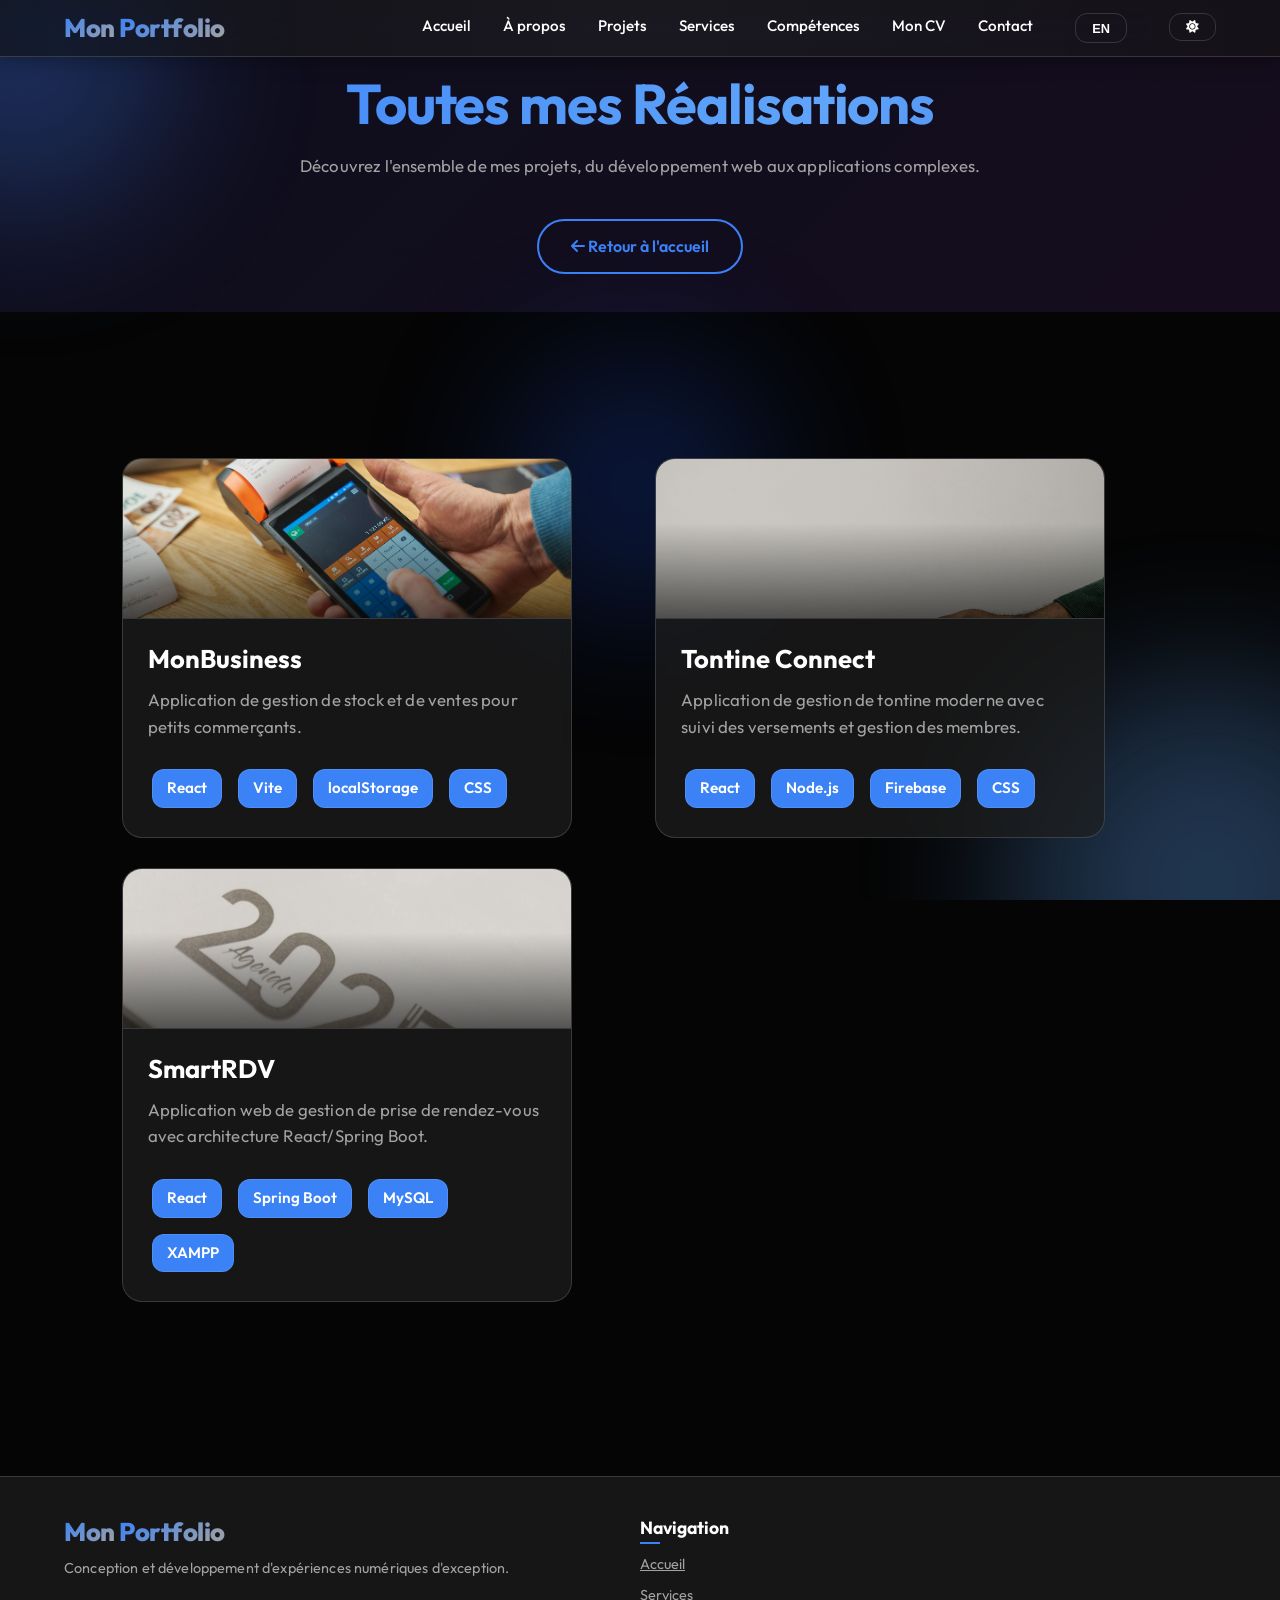
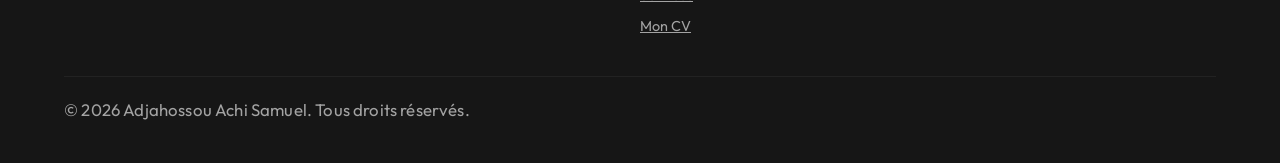
==== commit 8883e031: "mise au point" ====
--- a/projects-list.html
+++ b/projects-list.html
@@ -12,12 +12,13 @@
     <link rel="stylesheet" href="css/projets.css" />
     <script src="js/languages.js" defer></script>
     <script src="js/projects.js" defer></script>
+    <script src="js/animations.js" defer></script>
     <script src="js/i18n.js" defer></script>
     <script src="js/modale.js" defer></script>
     <script src="js/theme.js" defer></script>
     <style>
         .projects-page-header {
-            padding: 150px 5% 50px;
+            padding: 70px 5% 30px;
             text-align: center;
             background: linear-gradient(135deg, rgba(99, 102, 241, 0.1) 0%, rgba(168, 85, 247, 0.1) 100%);
         }
--- a/css/style.css
+++ b/css/style.css
@@ -8,6 +8,22 @@
 /* ========================================
    VARIABLES ET RÉINITIALISATION
    ======================================== */
+* {
+  box-sizing: border-box;
+  margin: 0;
+  padding: 0;
+}
+
+html, body {
+  max-width: 100%;
+  overflow-x: hidden;
+  width: 100%;
+}
+
+img {
+  max-width: 100%;
+  height: auto;
+}
 /* Variable Definitions */
 :root {
   --primary-color: #3b82f6;           /* Blue */
@@ -77,6 +93,13 @@
 html {
   scroll-behavior: smooth;
   font-size: 16px;
+    scroll-padding-top: 80px;
+}
+
+@media (max-width: 768px) {
+  html {
+    scroll-padding-top: 60px;
+  }
 }
 
 body {
@@ -89,6 +112,13 @@
   line-height: 1.6;
   overflow-x: hidden;
   background: var(--bg-dark);
+  margin: 0;
+  padding: 0;
+}
+
+#main {
+  margin: 0;
+  padding: 0;
 }
 
 /* Glassmorphism Utility */
@@ -880,16 +910,17 @@
   }
 
   header {
-    top: 10px;
-    left: 10px;
-    right: 10px;
-    padding: 0.8rem 1.2rem;
-    border-radius: 16px;
-    overflow: visible; /* Required to let mobile menu be visible */
+    top: 0;
+    left: 0;
+    right: 0;
+    padding: 0.8rem 5%;
+    border-radius: 0;
+    overflow: visible;
   }
 
   header.menu-open {
-    background: var(--bg-dark); /* Solid background when menu is open */
+    background: var(--glass-bg);
+    margin-top: 0;
   }
 
   nav ul {
@@ -923,7 +954,7 @@
     right: -100%;
     width: 80%;
     height: 100vh;
-    background: rgba(5, 5, 5, 0.98);
+    background: var(--glass-bg);
     backdrop-filter: blur(20px);
     -webkit-backdrop-filter: blur(20px);
     display: flex;
@@ -1300,6 +1331,17 @@
   gap: 30px;
   max-width: 1200px;
   margin: 0 auto;
+}
+
+@media (max-width: 768px) {
+  .footer-content {
+    grid-template-columns: 1fr;
+    text-align: center;
+  }
+  .footer-section h4::after {
+    left: 50%;
+    transform: translateX(-50%);
+  }
 }
 
 .footer-section h4 {
--- a/css/projets.css
+++ b/css/projets.css
@@ -6,11 +6,11 @@
 
 .projects-container {
     display: flex;
-    flex-wrap: nowrap; /* Force cards on the same line */
+    flex-wrap: wrap; 
     justify-content: center;
     gap: 2.5rem;
     padding: 20px;
-    max-width: 1400px; /* Increased to allow 3 large cards */
+    max-width: 1400px;
     margin: 0 auto;
 }
 /* Carte de projet */
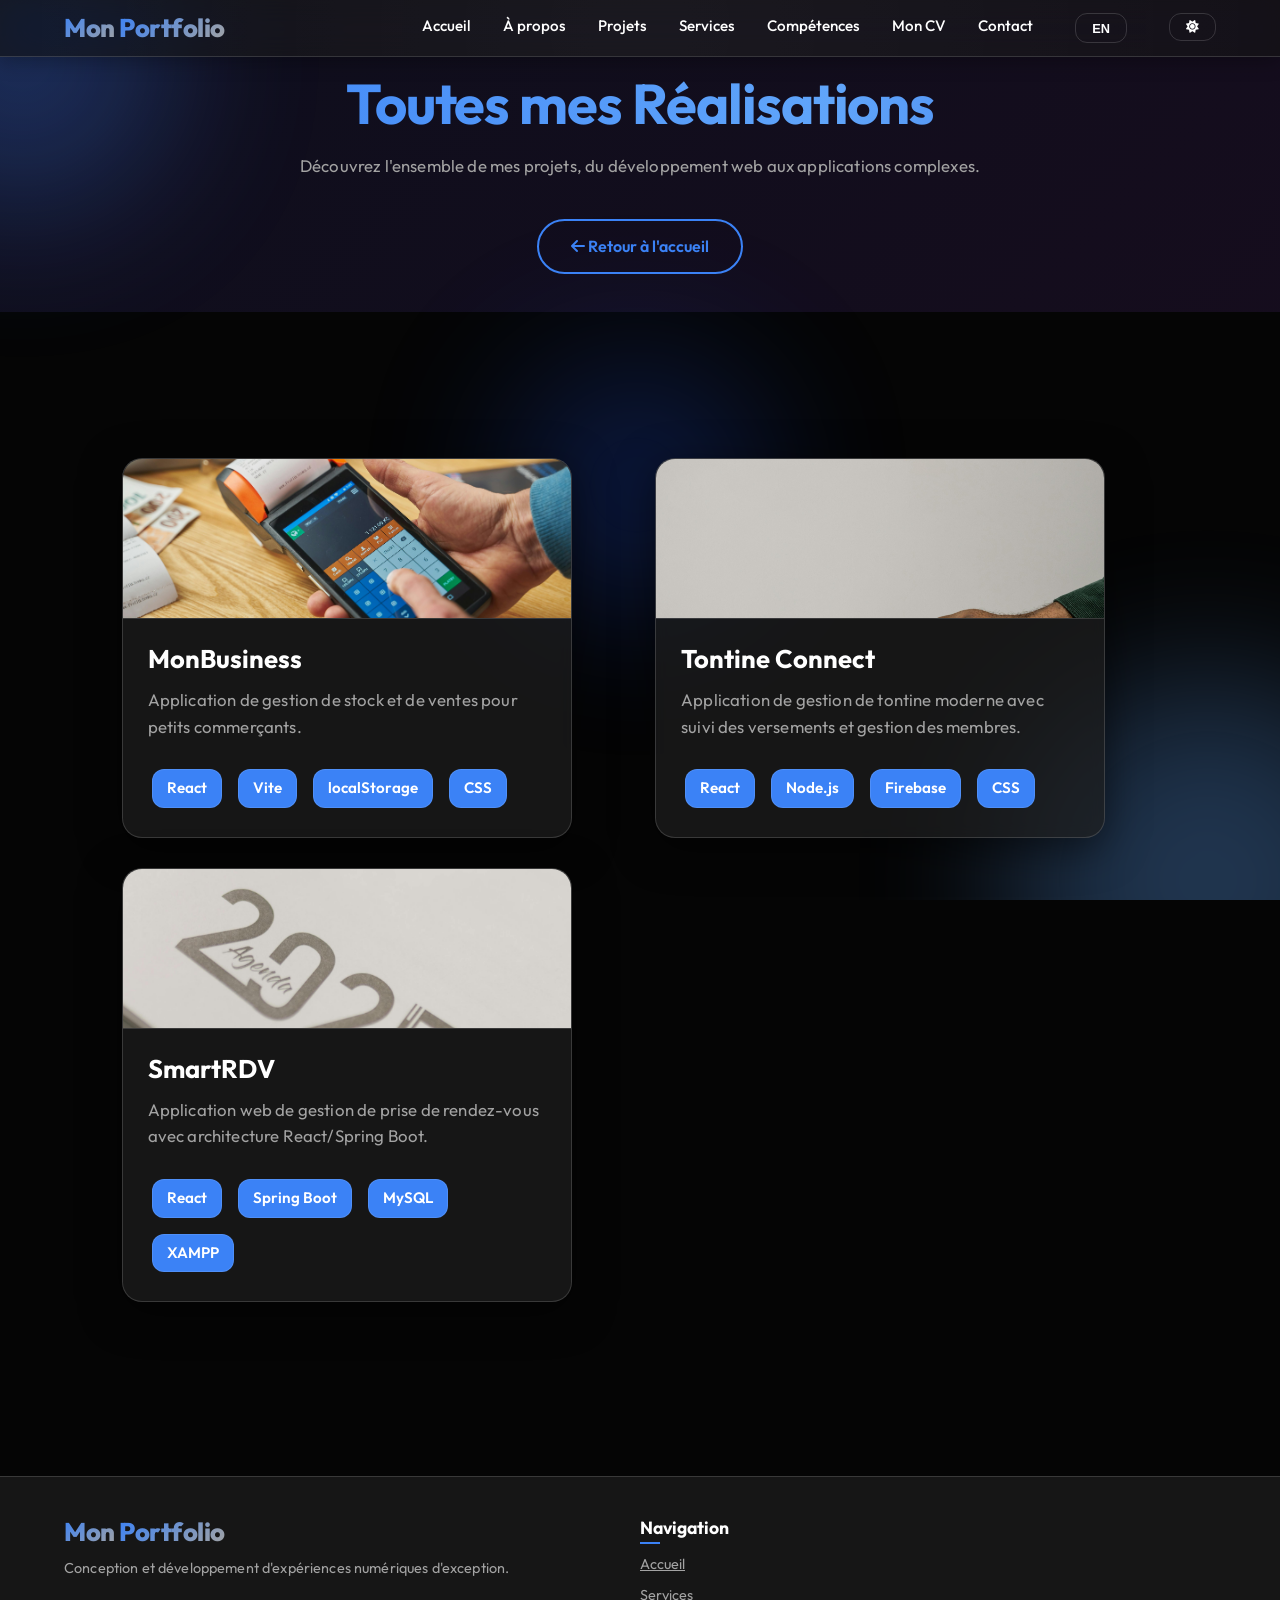
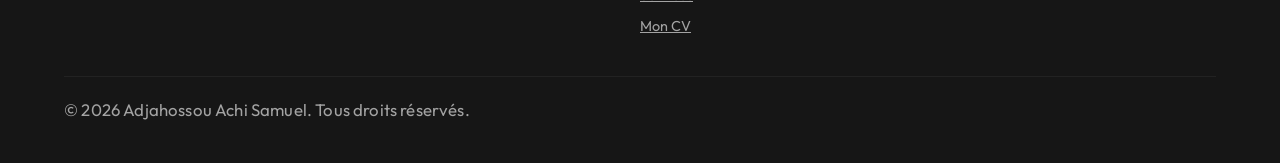
==== commit 22be3152: "SEO, performance and WOW animations" ====
--- a/projects-list.html
+++ b/projects-list.html
@@ -3,7 +3,10 @@
 <head>
     <meta charset="UTF-8" />
     <meta name="viewport" content="width=device-width, initial-scale=1.0" />
-    <title data-i18n="all-projects-title">Tous mes Projets | Développeur Premium</title>
+    <title data-i18n="all-projects-page-title">Projets Réalisés | Adjahossou Samuel</title>
+    <meta name="description" content="Explorez la galerie complète des projets web et applications mobiles réalisés par Adjahossou Samuel.">
+    <meta property="og:title" content="Projets Réalisés | Adjahossou Samuel">
+    <meta property="og:description" content="Galerie de projets web innovants.">
     <link rel="preconnect" href="https://fonts.googleapis.com" />
     <link rel="preconnect" href="https://fonts.gstatic.com" crossorigin />
     <link href="https://fonts.googleapis.com/css2?family=Inter:wght@400;500;600&family=Outfit:wght@400;500;600;700;800&display=swap" rel="stylesheet" />
@@ -136,7 +139,7 @@
                     
                     card.innerHTML = `
                         <div class="project-card-img">
-                            <img src="${project.image}" alt="${content.title}">
+                            <img src="${project.image}" alt="${content.title}" loading="lazy">
                         </div>
                         <div class="project-card-content">
                             <h3>${content.title}</h3>
--- a/css/style.css
+++ b/css/style.css
@@ -114,6 +114,39 @@
   background: var(--bg-dark);
   margin: 0;
   padding: 0;
+  cursor: none; /* Hide default cursor for custom one */
+}
+
+/* Custom Cursor */
+.custom-cursor {
+  width: 10px;
+  height: 10px;
+  background: var(--primary-color);
+  border-radius: 50%;
+  position: fixed;
+  pointer-events: none;
+  z-index: 10000;
+  transition: transform 0.1s ease;
+}
+
+.custom-cursor-outline {
+  width: 40px;
+  height: 40px;
+  border: 1.5px solid var(--primary-glow);
+  border-radius: 50%;
+  position: fixed;
+  pointer-events: none;
+  z-index: 9999;
+  transition: transform 0.15s ease-out, width 0.3s, height 0.3s;
+}
+
+/* Cursor states */
+.custom-cursor.link-hover { transform: scale(3); opacity: 0.5; }
+.custom-cursor-outline.link-hover { transform: scale(1.5); border-color: var(--primary-color); }
+
+@media (max-width: 1024px) {
+  body { cursor: auto; }
+  .custom-cursor, .custom-cursor-outline { display: none; }
 }
 
 #main {
@@ -455,14 +488,40 @@
 /* ========================================
    CARDS ET CONTENEURS
    ======================================== */
-.card {
+.project-card, .service-card, .stat-item, .card {
   background: var(--bg-card);
   border-radius: 15px;
   padding: 2rem;
-  box-shadow: var(--box-shadow);
-  transition: var(--transition);
+  box-shadow: var(--glass-shadow);
+  transition: var(--transition-smooth);
   position: relative;
   overflow: hidden;
+  border: 1px solid var(--glass-border);
+}
+
+.project-card::before, .service-card::before, .stat-item::before, .card::before {
+  content: "";
+  position: absolute;
+  inset: 0;
+  background: radial-gradient(
+    600px circle at var(--mouse-x) var(--mouse-y),
+    rgba(59, 130, 246, 0.15),
+    transparent 40%
+  );
+  z-index: 0;
+  opacity: 0;
+  transition: opacity 0.5s;
+  pointer-events: none;
+}
+
+.project-card:hover::before, .service-card:hover::before, .stat-item:hover::before, .card:hover::before {
+  opacity: 1;
+}
+
+/* Ensure content stays above the glow */
+.project-card *, .service-card *, .stat-item *, .card * {
+  position: relative;
+  z-index: 1;
 }
 
 .card:hover {
